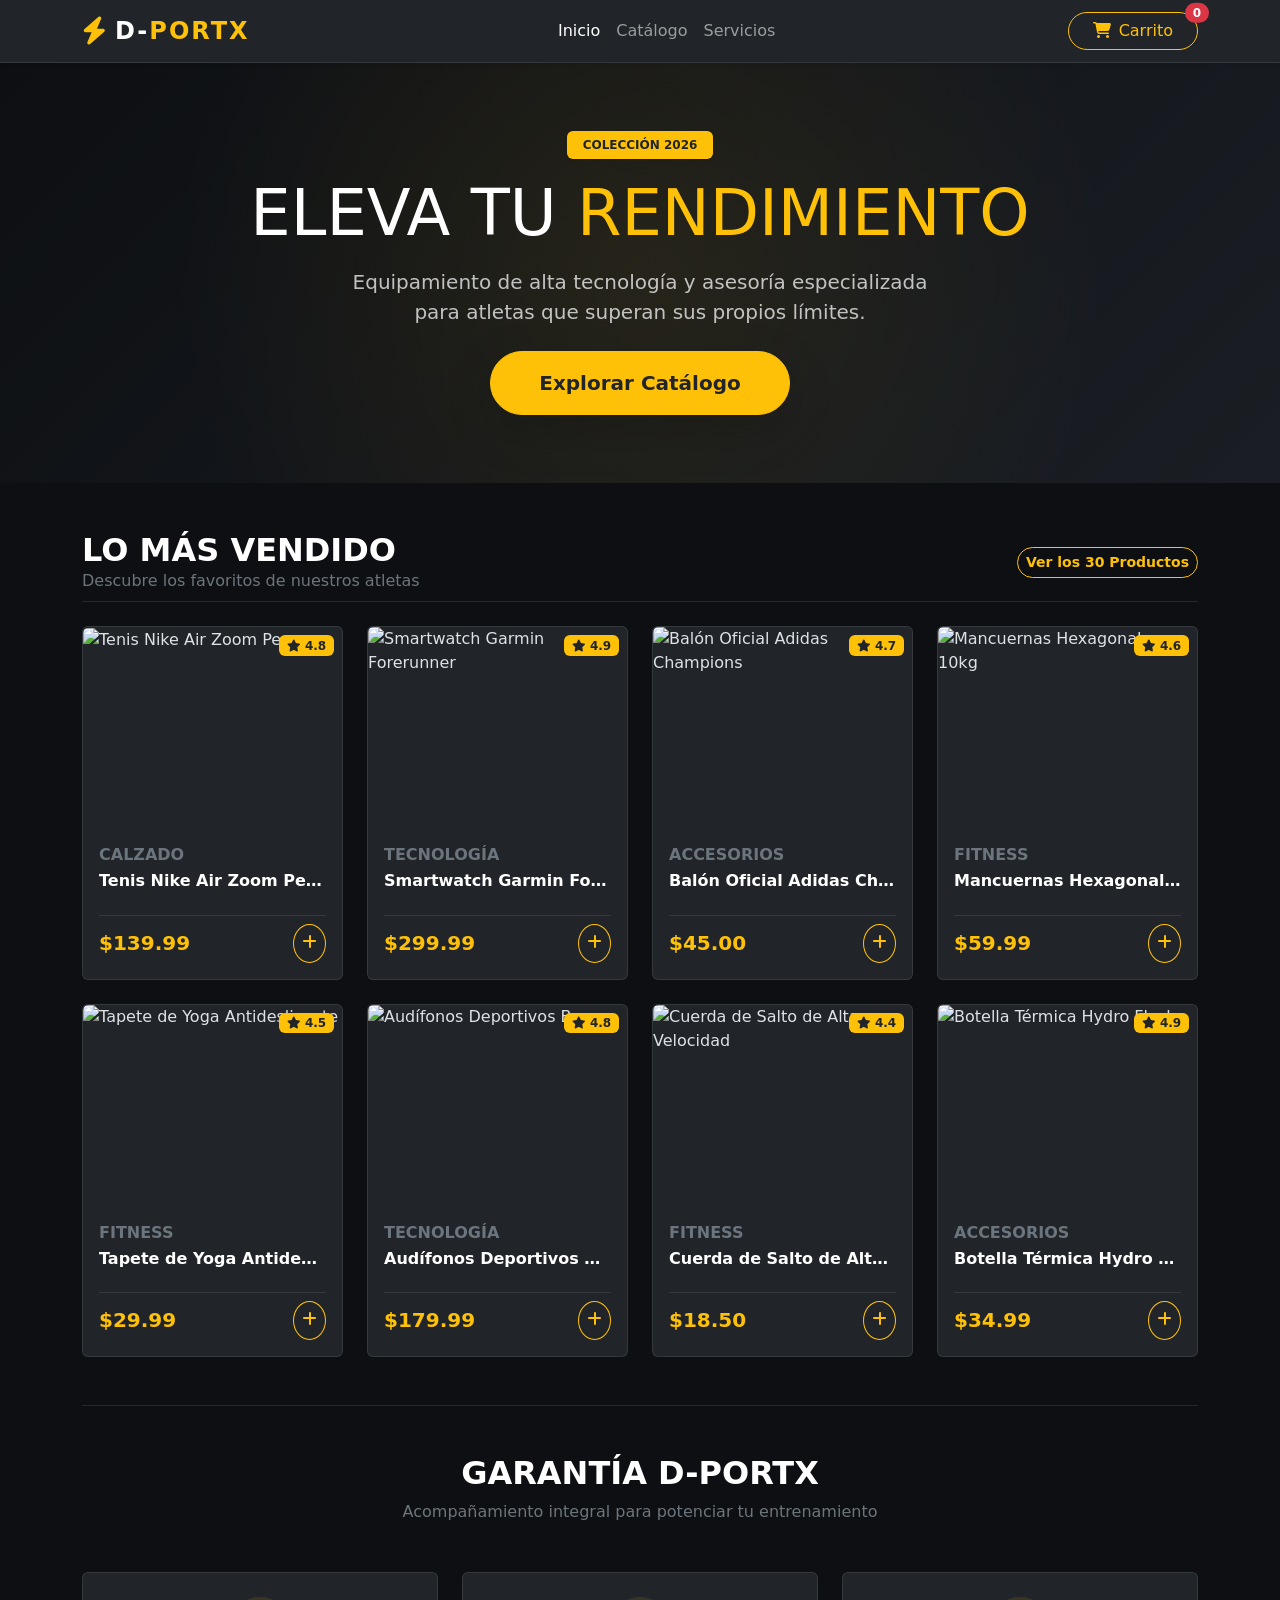
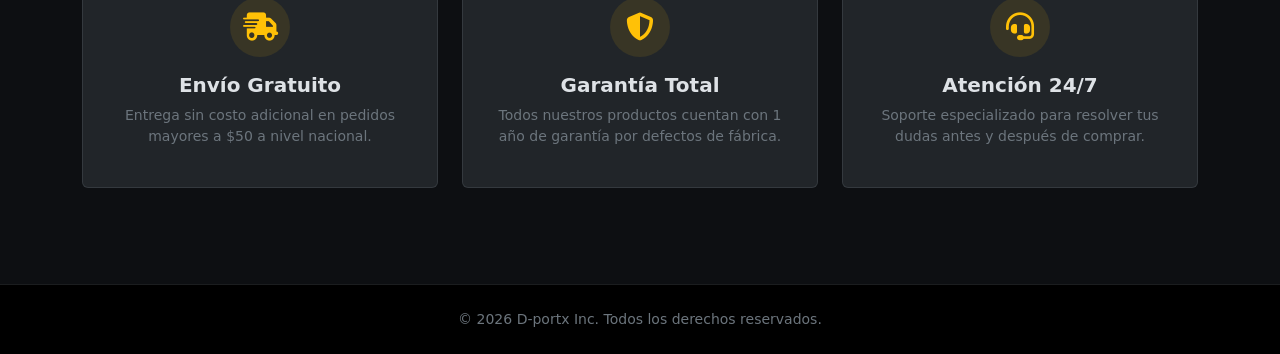
==== index.html @ d6200fca "chores: se inicializa git dentro de directorio de proyecto" ====
<!DOCTYPE html>
<html lang="es" data-bs-theme="dark">
<head>
    <meta charset="UTF-8">
    <meta name="viewport" content="width=device-width, initial-scale=1.0">
    <title>D-portx | Equipamiento Deportivo Elite</title>
    <!-- Bootstrap CSS -->
    <link href="https://cdn.jsdelivr.net/npm/bootstrap@5.3.2/dist/css/bootstrap.min.css" rel="stylesheet">
    <!-- FontAwesome -->
    <link rel="stylesheet" href="https://cdnjs.cloudflare.com/ajax/libs/font-awesome/6.4.0/css/all.min.css">
    <!-- Estilos personalizados -->
    <link rel="stylesheet" href="styles.css">
</head>
<body>

    <!-- NAVBAR -->
    <nav class="navbar navbar-expand-lg navbar-dark bg-dark sticky-top border-bottom border-secondary border-opacity-25 shadow-sm">
        <div class="container">
            <a class="navbar-brand fw-bold d-flex align-items-center gap-2" href="index.html">
                <i class="fa-solid fa-bolt text-warning fs-3"></i>
                <span class="fs-4 tracking-wider">D-<span class="text-warning">PORTX</span></span>
            </a>
            
            <button class="navbar-toggler border-0" type="button" data-bs-toggle="collapse" data-bs-target="#navbarNav">
                <span class="navbar-toggler-icon"></span>
            </button>

            <div class="collapse navbar-collapse" id="navbarNav">
                <ul class="navbar-nav me-auto mb-2 mb-lg-0 mx-auto">
                    <li class="nav-item"><a class="nav-link active fw-medium" href="index.html">Inicio</a></li>
                    <li class="nav-item"><a class="nav-link fw-medium" href="catalogo.html">Catálogo</a></li>
                    <li class="nav-item"><a class="nav-link fw-medium" href="servicios.html">Servicios</a></li>
                </ul>

                <button class="btn btn-outline-warning position-relative rounded-pill px-4" 
                        type="button" 
                        data-bs-toggle="offcanvas" 
                        data-bs-target="#cartOffcanvas">
                    <i class="fa-solid fa-cart-shopping me-2"></i>Carrito
                    <span id="cartBadge" class="position-absolute top-0 start-100 translate-middle badge rounded-pill bg-danger">
                        0
                    </span>
                </button>
            </div>
        </div>
    </nav>

    <!-- HERO SECTION -->
    <header id="hero" class="hero-section d-flex align-items-center text-center text-white position-relative overflow-hidden py-5">
        <div class="container z-1">
            <span class="badge bg-warning text-dark fw-bold px-3 py-2 text-uppercase mb-3 shadow-sm">
                Colección 2026
            </span>
            <h1 class="display-3 fw-black text-uppercase mb-3">Eleva tu <span class="text-warning">Rendimiento</span></h1>
            <p class="lead text-light opacity-75 mb-4 mx-auto" style="max-width: 600px;">
                Equipamiento de alta tecnología y asesoría especializada para atletas que superan sus propios límites.
            </p>
            <a href="catalogo.html" class="btn btn-warning btn-lg px-5 py-3 fw-bold rounded-pill shadow-lg hover-scale text-dark">
                Explorar Catálogo
            </a>
        </div>
        <div class="hero-overlay"></div>
    </header>

    <!-- PRODUCTOS DESTACADOS -->
    <main class="container py-5">
        <section class="mb-5">
            <div class="d-flex justify-content-between align-items-center mb-4 pb-2 border-bottom border-secondary border-opacity-25">
                <div>
                    <h2 class="h2 fw-bold text-uppercase m-0">Lo Más Vendido</h2>
                    <p class="text-secondary m-0">Descubre los favoritos de nuestros atletas</p>
                </div>
                <a href="catalogo.html" class="btn btn-outline-warning btn-sm rounded-pill fw-bold">Ver los 30 Productos</a>
            </div>

            <!-- Grid de productos -->
            <div class="row g-4" id="productsGrid"></div>
        </section>

        <!-- BENEFICIOS -->
        <section class="py-5 border-top border-secondary border-opacity-25">
            <div class="text-center mb-5">
                <h2 class="h2 fw-bold text-uppercase">Garantía D-portx</h2>
                <p class="text-secondary">Acompañamiento integral para potenciar tu entrenamiento</p>
            </div>

            <div class="row g-4">
                <div class="col-md-4">
                    <div class="card h-100 bg-dark border-secondary border-opacity-25 p-4 text-center hover-card">
                        <div class="service-icon bg-warning bg-opacity-10 text-warning rounded-circle mx-auto mb-3 d-flex align-items-center justify-content-center">
                            <i class="fa-solid fa-truck-fast fs-3"></i>
                        </div>
                        <h3 class="h5 fw-bold mb-2">Envío Gratuito</h3>
                        <p class="text-secondary small">Entrega sin costo adicional en pedidos mayores a $50 a nivel nacional.</p>
                    </div>
                </div>
                <div class="col-md-4">
                    <div class="card h-100 bg-dark border-secondary border-opacity-25 p-4 text-center hover-card">
                        <div class="service-icon bg-warning bg-opacity-10 text-warning rounded-circle mx-auto mb-3 d-flex align-items-center justify-content-center">
                            <i class="fa-solid fa-shield-halved fs-3"></i>
                        </div>
                        <h3 class="h5 fw-bold mb-2">Garantía Total</h3>
                        <p class="text-secondary small">Todos nuestros productos cuentan con 1 año de garantía por defectos de fábrica.</p>
                    </div>
                </div>
                <div class="col-md-4">
                    <div class="card h-100 bg-dark border-secondary border-opacity-25 p-4 text-center hover-card">
                        <div class="service-icon bg-warning bg-opacity-10 text-warning rounded-circle mx-auto mb-3 d-flex align-items-center justify-content-center">
                            <i class="fa-solid fa-headset fs-3"></i>
                        </div>
                        <h3 class="h5 fw-bold mb-2">Atención 24/7</h3>
                        <p class="text-secondary small">Soporte especializado para resolver tus dudas antes y después de comprar.</p>
                    </div>
                </div>
            </div>
        </section>
    </main>

    <!-- OFFCANVAS CARRITO -->
    <div class="offcanvas offcanvas-end bg-dark text-white border-start border-secondary border-opacity-25" tabindex="-1" id="cartOffcanvas">
        <div class="offcanvas-header border-bottom border-secondary border-opacity-25">
            <h5 class="offcanvas-title fw-bold d-flex align-items-center gap-2">
                <i class="fa-solid fa-cart-shopping text-warning"></i> Tu Carrito de Compras
            </h5>
            <button type="button" class="btn-close btn-close-white" data-bs-dismiss="offcanvas"></button>
        </div>
        
        <div class="offcanvas-body d-flex flex-column justify-content-between">
            <div id="cartItemsList" class="d-flex flex-column gap-3 overflow-y-auto mb-3 pe-1"></div>

            <div class="border-top border-secondary border-opacity-25 pt-3">
                <div class="d-flex justify-content-between align-items-center mb-3 fs-5">
                    <span class="fw-bold">Total:</span>
                    <span id="cartTotal" class="fw-bold text-warning fs-4">$0.00</span>
                </div>
                <div class="d-grid gap-2">
                    <button id="checkoutBtn" class="btn btn-warning fw-bold py-2 shadow text-dark">
                        Finalizar Compra
                    </button>
                    <button id="clearCartBtn" class="btn btn-outline-danger btn-sm py-1">
                        Vaciar Carrito
                    </button>
                </div>
            </div>
        </div>
    </div>

    <!-- FOOTER -->
    <footer class="bg-black text-secondary py-4 border-top border-secondary border-opacity-25">
        <div class="container text-center">
            <p class="mb-0 small">&copy; 2026 D-portx Inc. Todos los derechos reservados.</p>
        </div>
    </footer>

    <!-- LIBRERÍAS EXTERNAS -->
    <script src="https://cdn.jsdelivr.net/npm/sweetalert2@11"></script>
    <script src="https://cdn.jsdelivr.net/npm/canvas-confetti@1.6.0/dist/confetti.browser.min.js"></script>
    <script src="https://cdn.jsdelivr.net/npm/bootstrap@5.3.2/dist/js/bootstrap.bundle.min.js"></script>
    <script src="app.js"></script>
</body>
</html>
---- styles.css ----
/* Estilos Globales - D-portx */
:root {
    --bg-dark: #0d0f12;
    --card-bg: #161a1e;
    --neon-yellow: #ffc107;
    --text-muted: #a0a6b1;
}

body {
    background-color: var(--bg-dark);
    color: #ffffff;
    font-family: 'Segoe UI', system-ui, -apple-system, sans-serif;
}

.tracking-wider {
    letter-spacing: 2px;
}

/* HERO SECTION */
.hero-section {
    min-height: 420px;
    background: linear-gradient(135deg, #0d0f12 0%, #1a1e24 100%);
}

.hero-overlay {
    position: absolute;
    top: 0;
    left: 0;
    width: 100%;
    height: 100%;
    background: radial-gradient(circle at center, rgba(255, 193, 7, 0.08) 0%, transparent 70%);
    pointer-events: none;
}

/* TRANSICIONES Y HOVERS */
.hover-scale {
    transition: transform 0.25s cubic-bezier(0.175, 0.885, 0.32, 1.275);
}

.hover-scale:hover {
    transform: scale(1.05);
}

.hover-card {
    transition: transform 0.3s ease, border-color 0.3s ease, box-shadow 0.3s ease;
}

.hover-card:hover {
    transform: translateY(-6px);
    border-color: rgba(255, 193, 7, 0.5) !important;
    box-shadow: 0 10px 20px rgba(0, 0, 0, 0.4);
}

.service-icon {
    width: 60px;
    height: 60px;
}

/* ANIMACIONES */
@keyframes addPulse {
    0% { transform: scale(1); }
    50% { transform: scale(1.2); }
    100% { transform: scale(1); }
}

.cart-bounce {
    animation: addPulse 0.4s ease-in-out;
}

.product-card-enter {
    opacity: 0;
    transform: translateY(20px);
    animation: fadeInUp 0.4s forwards ease-out;
}

@keyframes fadeInUp {
    to {
        opacity: 1;
        transform: translateY(0);
    }
}

/* Scrollbar Carrito */
#cartItemsList::-webkit-scrollbar {
    width: 6px;
}

#cartItemsList::-webkit-scrollbar-thumb {
    background: rgba(255, 255, 255, 0.2);
    border-radius: 4px;
}
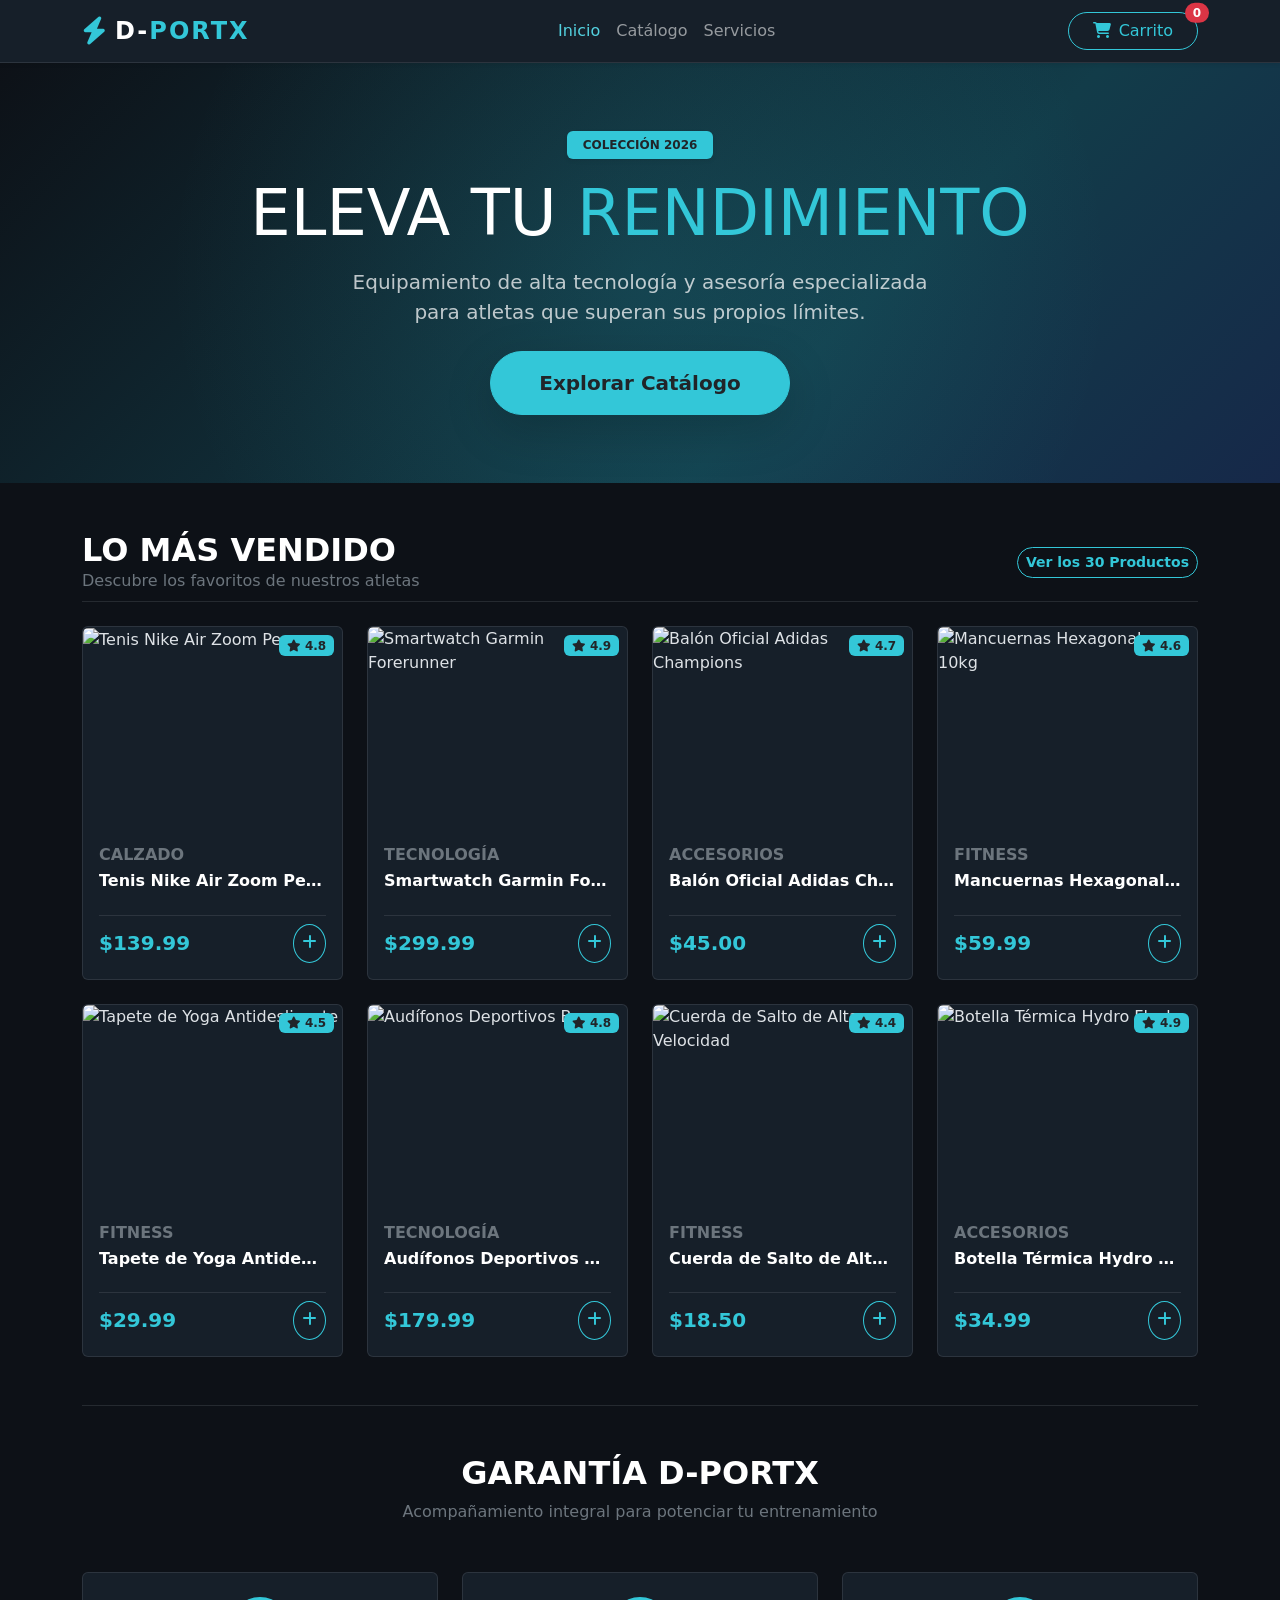
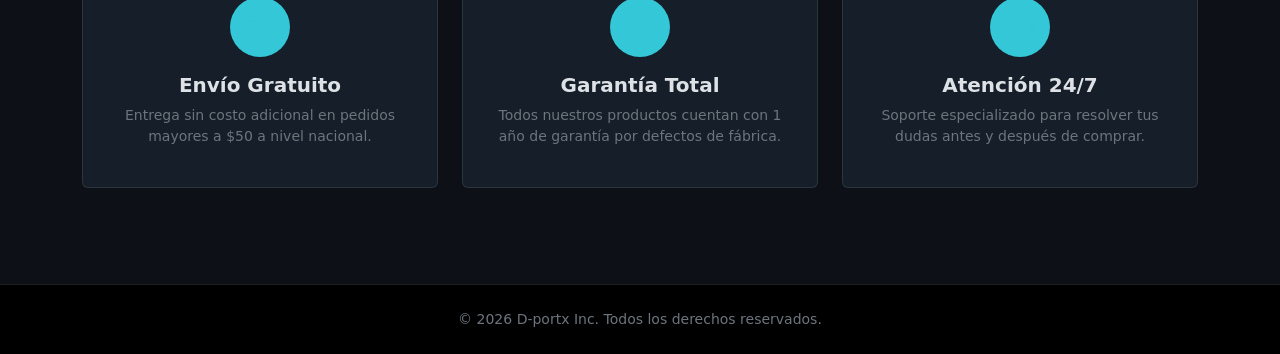
==== commit 9e971423: "Actualización completa de colores" ====
--- a/index.html
+++ b/index.html
@@ -17,8 +17,8 @@
     <nav class="navbar navbar-expand-lg navbar-dark bg-dark sticky-top border-bottom border-secondary border-opacity-25 shadow-sm">
         <div class="container">
             <a class="navbar-brand fw-bold d-flex align-items-center gap-2" href="index.html">
-                <i class="fa-solid fa-bolt text-warning fs-3"></i>
-                <span class="fs-4 tracking-wider">D-<span class="text-warning">PORTX</span></span>
+                <i class="fa-solid fa-bolt text-cyan fs-3"></i>
+                <span class="fs-4 tracking-wider">D-<span class="text-cyan">PORTX</span></span>
             </a>
             
             <button class="navbar-toggler border-0" type="button" data-bs-toggle="collapse" data-bs-target="#navbarNav">
@@ -32,15 +32,16 @@
                     <li class="nav-item"><a class="nav-link fw-medium" href="servicios.html">Servicios</a></li>
                 </ul>
 
-                <button class="btn btn-outline-warning position-relative rounded-pill px-4" 
-                        type="button" 
-                        data-bs-toggle="offcanvas" 
-                        data-bs-target="#cartOffcanvas">
-                    <i class="fa-solid fa-cart-shopping me-2"></i>Carrito
-                    <span id="cartBadge" class="position-absolute top-0 start-100 translate-middle badge rounded-pill bg-danger">
-                        0
-                    </span>
-                </button>
+               <button class="btn btn-outline-cyan position-relative rounded-pill px-4"
+               type="button"
+               data-bs-toggle="offcanvas"
+               data-bs-target="#cartOffcanvas">
+               <i class="fa-solid fa-cart-shopping me-2"></i>Carrito
+             <span id="cartBadge"
+          class="position-absolute top-0 start-100 translate-middle badge rounded-pill bg-danger">
+        0
+    </span>
+</button>
             </div>
         </div>
     </nav>
@@ -48,15 +49,16 @@
     <!-- HERO SECTION -->
     <header id="hero" class="hero-section d-flex align-items-center text-center text-white position-relative overflow-hidden py-5">
         <div class="container z-1">
-            <span class="badge bg-warning text-dark fw-bold px-3 py-2 text-uppercase mb-3 shadow-sm">
+            <span class="badge bg-cyan text-dark fw-bold px-3 py-2 text-uppercase mb-3 shadow-sm">
                 Colección 2026
             </span>
-            <h1 class="display-3 fw-black text-uppercase mb-3">Eleva tu <span class="text-warning">Rendimiento</span></h1>
+            <h1 class="display-3 fw-black text-uppercase mb-3">Eleva tu <span class="text-cyan">Rendimiento</span></h1>
             <p class="lead text-light opacity-75 mb-4 mx-auto" style="max-width: 600px;">
                 Equipamiento de alta tecnología y asesoría especializada para atletas que superan sus propios límites.
             </p>
-            <a href="catalogo.html" class="btn btn-warning btn-lg px-5 py-3 fw-bold rounded-pill shadow-lg hover-scale text-dark">
-                Explorar Catálogo
+            <a href="catalogo.html"
+              class="btn btn-cyan btn-lg px-5 py-3 fw-bold rounded-pill shadow-lg hover-scale text-dark">
+              Explorar Catálogo
             </a>
         </div>
         <div class="hero-overlay"></div>
@@ -70,7 +72,7 @@
                     <h2 class="h2 fw-bold text-uppercase m-0">Lo Más Vendido</h2>
                     <p class="text-secondary m-0">Descubre los favoritos de nuestros atletas</p>
                 </div>
-                <a href="catalogo.html" class="btn btn-outline-warning btn-sm rounded-pill fw-bold">Ver los 30 Productos</a>
+                <a href="catalogo.html" class="btn btn-outline-cyan btn-sm rounded-pill fw-bold">Ver los 30 Productos</a>
             </div>
 
             <!-- Grid de productos -->
@@ -87,7 +89,7 @@
             <div class="row g-4">
                 <div class="col-md-4">
                     <div class="card h-100 bg-dark border-secondary border-opacity-25 p-4 text-center hover-card">
-                        <div class="service-icon bg-warning bg-opacity-10 text-warning rounded-circle mx-auto mb-3 d-flex align-items-center justify-content-center">
+                        <div class="service-icon bg-cyan bg-opacity-10 text-cyan rounded-circle mx-auto mb-3 d-flex align-items-center justify-content-center">
                             <i class="fa-solid fa-truck-fast fs-3"></i>
                         </div>
                         <h3 class="h5 fw-bold mb-2">Envío Gratuito</h3>
@@ -96,7 +98,7 @@
                 </div>
                 <div class="col-md-4">
                     <div class="card h-100 bg-dark border-secondary border-opacity-25 p-4 text-center hover-card">
-                        <div class="service-icon bg-warning bg-opacity-10 text-warning rounded-circle mx-auto mb-3 d-flex align-items-center justify-content-center">
+                        <div class="service-icon bg-cyan bg-opacity-10 text-cyan rounded-circle mx-auto mb-3 d-flex align-items-center justify-content-center">
                             <i class="fa-solid fa-shield-halved fs-3"></i>
                         </div>
                         <h3 class="h5 fw-bold mb-2">Garantía Total</h3>
@@ -105,7 +107,7 @@
                 </div>
                 <div class="col-md-4">
                     <div class="card h-100 bg-dark border-secondary border-opacity-25 p-4 text-center hover-card">
-                        <div class="service-icon bg-warning bg-opacity-10 text-warning rounded-circle mx-auto mb-3 d-flex align-items-center justify-content-center">
+                        <div class="service-icon bg-cyan bg-opacity-10 text-cyan rounded-circle mx-auto mb-3 d-flex align-items-center justify-content-center">
                             <i class="fa-solid fa-headset fs-3"></i>
                         </div>
                         <h3 class="h5 fw-bold mb-2">Atención 24/7</h3>
@@ -120,7 +122,7 @@
     <div class="offcanvas offcanvas-end bg-dark text-white border-start border-secondary border-opacity-25" tabindex="-1" id="cartOffcanvas">
         <div class="offcanvas-header border-bottom border-secondary border-opacity-25">
             <h5 class="offcanvas-title fw-bold d-flex align-items-center gap-2">
-                <i class="fa-solid fa-cart-shopping text-warning"></i> Tu Carrito de Compras
+                <i class="fa-solid fa-cart-shopping text-cyan"></i> Tu Carrito de Compras
             </h5>
             <button type="button" class="btn-close btn-close-white" data-bs-dismiss="offcanvas"></button>
         </div>
@@ -131,10 +133,10 @@
             <div class="border-top border-secondary border-opacity-25 pt-3">
                 <div class="d-flex justify-content-between align-items-center mb-3 fs-5">
                     <span class="fw-bold">Total:</span>
-                    <span id="cartTotal" class="fw-bold text-warning fs-4">$0.00</span>
+                    <span id="cartTotal" class="fw-bold text-cyan fs-4">$0.00</span>
                 </div>
                 <div class="d-grid gap-2">
-                    <button id="checkoutBtn" class="btn btn-warning fw-bold py-2 shadow text-dark">
+                    <button id="checkoutBtn" class="btn btn-cyan fw-bold py-2 shadow text-dark">
                         Finalizar Compra
                     </button>
                     <button id="clearCartBtn" class="btn btn-outline-danger btn-sm py-1">
--- a/styles.css
+++ b/styles.css
@@ -1,10 +1,21 @@
-/* Estilos Globales - D-portx */
+
+/* =====================================
+   D-PORTX | IDENTIDAD VISUAL
+   ===================================== */
+
 :root {
-    --bg-dark: #0d0f12;
-    --card-bg: #161a1e;
-    --neon-yellow: #ffc107;
+    --bg-dark: #0d1117;
+    --card-bg: #161f29;
+    --cyan-primary: #33c7d8;
+    --cyan-hover: #53d1df;
+    --cyan-dark: #136163;
+    --cyan-secondary: #1a98a6;
+    --cyan-light: #b3ecf0;
+    --electric-blue: #4169e1;
     --text-muted: #a0a6b1;
 }
+
+/* ESTILOS GLOBALES */
 
 body {
     background-color: var(--bg-dark);
@@ -16,10 +27,76 @@
     letter-spacing: 2px;
 }
 
+/* COLORES PERSONALIZADOS */
+
+.text-cyan {
+    color: var(--cyan-primary) !important;
+}
+
+.bg-cyan {
+    --bs-bg-opacity: 1;
+    background-color: rgba(51, 199, 216, var(--bs-bg-opacity)) !important;
+}
+
+.border-cyan {
+    border-color: var(--cyan-primary) !important;
+}
+
+/* BOTONES PRINCIPALES */
+
+.btn-cyan {
+    --bs-btn-color: #0d1117;
+    --bs-btn-bg: #33c7d8;
+    --bs-btn-border-color: #33c7d8;
+    --bs-btn-hover-color: #0d1117;
+    --bs-btn-hover-bg: #53d1df;
+    --bs-btn-hover-border-color: #53d1df;
+    --bs-btn-active-color: #0d1117;
+    --bs-btn-active-bg: #1fbdd2;
+    --bs-btn-active-border-color: #1fbdd2;
+    --bs-btn-disabled-color: #0d1117;
+    --bs-btn-disabled-bg: #33c7d8;
+    --bs-btn-disabled-border-color: #33c7d8;
+}
+
+/* BOTONES SECUNDARIOS */
+
+.btn-outline-cyan {
+    --bs-btn-color: #33c7d8;
+    --bs-btn-border-color: #33c7d8;
+    --bs-btn-hover-color: #0d1117;
+    --bs-btn-hover-bg: #33c7d8;
+    --bs-btn-hover-border-color: #33c7d8;
+    --bs-btn-active-color: #0d1117;
+    --bs-btn-active-bg: #1fbdd2;
+    --bs-btn-active-border-color: #1fbdd2;
+}
+
+/* NAVBAR */
+
+.navbar.bg-dark {
+    background-color: var(--card-bg) !important;
+}
+
+.nav-link {
+    transition: color 0.3s ease;
+}
+
+.nav-link:hover,
+.nav-link.active {
+    color: var(--cyan-hover) !important;
+}
+
 /* HERO SECTION */
+
 .hero-section {
     min-height: 420px;
-    background: linear-gradient(135deg, #0d0f12 0%, #1a1e24 100%);
+    background: linear-gradient(
+        135deg,
+        #0d1117 0%,
+        #123c49 65%,
+        #162849 100%
+    );
 }
 
 .hero-overlay {
@@ -28,35 +105,73 @@
     left: 0;
     width: 100%;
     height: 100%;
-    background: radial-gradient(circle at center, rgba(255, 193, 7, 0.08) 0%, transparent 70%);
+    background: radial-gradient(
+        circle at center,
+        rgba(51, 199, 216, 0.12) 0%,
+        transparent 70%
+    );
     pointer-events: none;
 }
 
-/* TRANSICIONES Y HOVERS */
-.hover-scale {
-    transition: transform 0.25s cubic-bezier(0.175, 0.885, 0.32, 1.275);
-}
-
-.hover-scale:hover {
-    transform: scale(1.05);
+/* TARJETAS */
+
+.card.bg-dark {
+    background-color: var(--card-bg) !important;
 }
 
 .hover-card {
-    transition: transform 0.3s ease, border-color 0.3s ease, box-shadow 0.3s ease;
+    transition:
+        transform 0.3s ease,
+        border-color 0.3s ease,
+        box-shadow 0.3s ease;
 }
 
 .hover-card:hover {
     transform: translateY(-6px);
-    border-color: rgba(255, 193, 7, 0.5) !important;
-    box-shadow: 0 10px 20px rgba(0, 0, 0, 0.4);
-}
+    border-color: var(--cyan-primary) !important;
+    box-shadow: 0 10px 25px rgba(51, 199, 216, 0.3);
+}
+
+/* PLAN DESTACADO */
+
+.card.border-cyan {
+    border: 2px solid var(--cyan-primary) !important;
+    box-shadow: 0 0 20px rgba(65, 105, 225, 0.15);
+}
+
+.card.border-cyan:hover {
+    box-shadow:
+        0 10px 30px rgba(51, 199, 216, 0.3),
+        0 0 18px rgba(65, 105, 225, 0.2);
+}
+
+/* ICONOS DE SERVICIOS */
 
 .service-icon {
     width: 60px;
     height: 60px;
 }
 
-/* ANIMACIONES */
+/* ANIMACIONES HOVER */
+
+.hover-scale {
+    transition: transform 0.25s
+        cubic-bezier(0.175, 0.885, 0.32, 1.275);
+}
+
+.hover-scale:hover {
+    transform: scale(1.05);
+}
+
+/* BUSCADOR */
+
+.form-control:focus {
+    border-color: var(--cyan-primary) !important;
+    box-shadow: 0 0 0 0.2rem rgba(51, 199, 216, 0.2);
+}
+
+/* ANIMACION CARRITO */
+
 @keyframes addPulse {
     0% { transform: scale(1); }
     50% { transform: scale(1.2); }
@@ -66,6 +181,8 @@
 .cart-bounce {
     animation: addPulse 0.4s ease-in-out;
 }
+
+/* ANIMACION PRODUCTOS */
 
 .product-card-enter {
     opacity: 0;
@@ -80,12 +197,24 @@
     }
 }
 
-/* Scrollbar Carrito */
+/* SCROLLBAR CARRITO */
+
 #cartItemsList::-webkit-scrollbar {
     width: 6px;
 }
 
 #cartItemsList::-webkit-scrollbar-thumb {
-    background: rgba(255, 255, 255, 0.2);
+    background: rgba(51, 199, 216, 0.4);
     border-radius: 4px;
+}
+
+#cartItemsList::-webkit-scrollbar-thumb:hover {
+    background: var(--cyan-primary);
+}
+
+/* ALERTAS SWEETALERT2 */
+
+.swal2-icon.swal2-warning {
+    border-color: var(--cyan-primary) !important;
+    color: var(--cyan-primary) !important;
 }
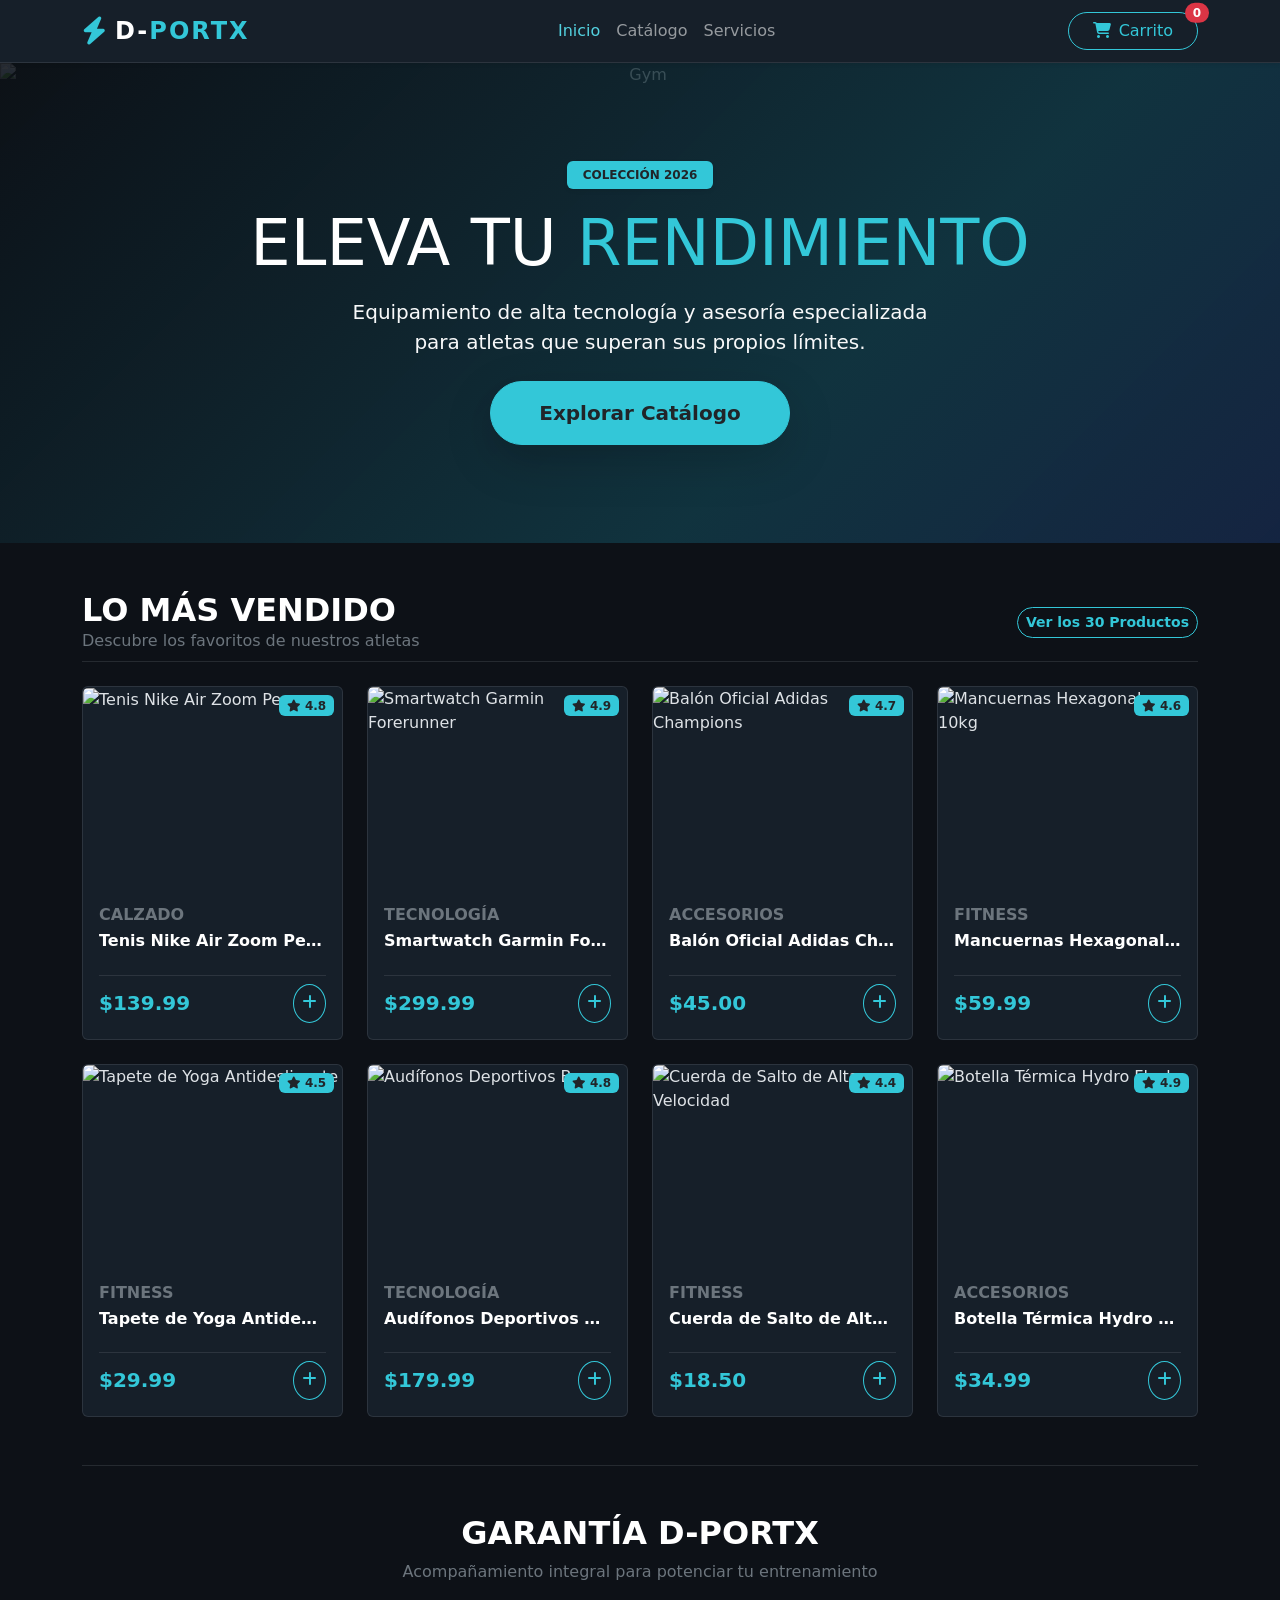
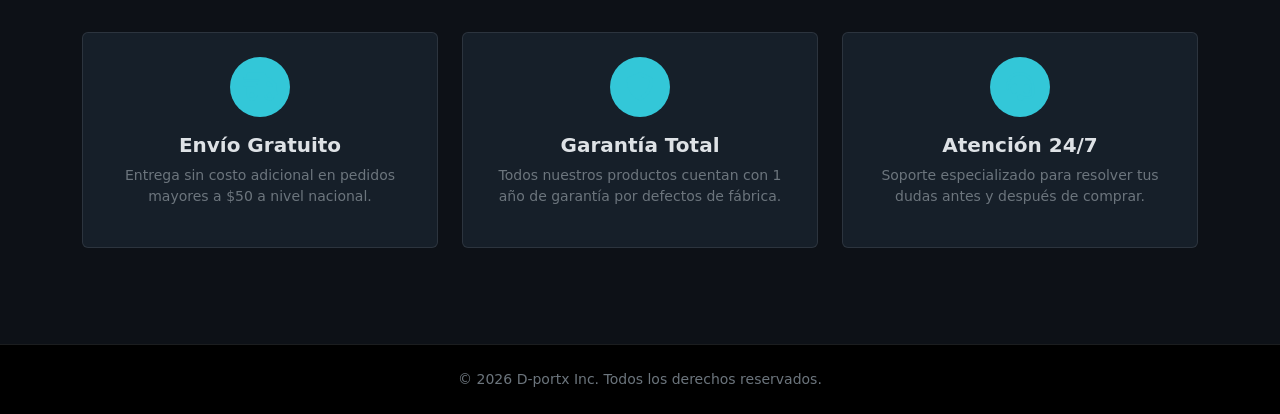
==== commit a4ef76f9: "feature: se añade carrusel interactivo a la sección header" ====
--- a/index.html
+++ b/index.html
@@ -31,38 +31,59 @@
                     <li class="nav-item"><a class="nav-link fw-medium" href="catalogo.html">Catálogo</a></li>
                     <li class="nav-item"><a class="nav-link fw-medium" href="servicios.html">Servicios</a></li>
                 </ul>
-
-               <button class="btn btn-outline-cyan position-relative rounded-pill px-4"
-               type="button"
-               data-bs-toggle="offcanvas"
-               data-bs-target="#cartOffcanvas">
-               <i class="fa-solid fa-cart-shopping me-2"></i>Carrito
-             <span id="cartBadge"
-          class="position-absolute top-0 start-100 translate-middle badge rounded-pill bg-danger">
-        0
+                
+                
+                <button class="btn btn-outline-cyan position-relative rounded-pill px-4"
+                type="button"
+                data-bs-toggle="offcanvas"
+                data-bs-target="#cartOffcanvas">
+                <i class="fa-solid fa-cart-shopping me-2"></i>Carrito
+                <span id="cartBadge"
+            class="position-absolute top-0 start-100 translate-middle badge rounded-pill bg-danger">
     </span>
 </button>
             </div>
         </div>
     </nav>
 
-    <!-- HERO SECTION -->
-    <header id="hero" class="hero-section d-flex align-items-center text-center text-white position-relative overflow-hidden py-5">
-        <div class="container z-1">
-            <span class="badge bg-cyan text-dark fw-bold px-3 py-2 text-uppercase mb-3 shadow-sm">
-                Colección 2026
-            </span>
-            <h1 class="display-3 fw-black text-uppercase mb-3">Eleva tu <span class="text-cyan">Rendimiento</span></h1>
-            <p class="lead text-light opacity-75 mb-4 mx-auto" style="max-width: 600px;">
-                Equipamiento de alta tecnología y asesoría especializada para atletas que superan sus propios límites.
-            </p>
-            <a href="catalogo.html"
-              class="btn btn-cyan btn-lg px-5 py-3 fw-bold rounded-pill shadow-lg hover-scale text-dark">
-              Explorar Catálogo
-            </a>
+    <!-- HERO SECTION CON CARRUSEL DE FONDO -->
+<header id="hero" class="hero-section position-relative overflow-hidden d-flex align-items-center text-center text-white py-5">
+    
+    <!-- CARRUSEL DE IMÁGENES DE FONDO -->
+    <div id="heroCarousel" class="carousel slide carousel-fade position-absolute top-0 start-0 w-100 h-100" data-bs-ride="carousel" data-bs-interval="2000">
+        <div class="carousel-inner h-100">
+            <div class="carousel-item active h-100">
+                <img src="https://images.unsplash.com/photo-1517838277536-f5f99be501cd?w=1600&auto=format&fit=crop&q=80" class="d-block w-100 h-100 object-fit-cover" alt="Gym">
+            </div>
+            <div class="carousel-item h-100">
+                <img src="https://images.unsplash.com/photo-1534438327276-14e5300c3a48?w=1600&auto=format&fit=crop&q=80" class="d-block w-100 h-100 object-fit-cover" alt="Crossfit">
+            </div>
+            <div class="carousel-item h-100">
+                <img src="https://images.unsplash.com/photo-1526506118085-60ce8714f8c5?w=1600&auto=format&fit=crop&q=80" class="d-block w-100 h-100 object-fit-cover" alt="Atleta">
+            </div>
+            <div class="carousel-item h-100">
+                <img src="https://images.unsplash.com/photo-1517963879433-6ad2b056d712?w=1600&auto=format&fit=crop&q=80" class="d-block w-100 h-100 object-fit-cover" alt="Entrenamiento">
+            </div>
         </div>
-        <div class="hero-overlay"></div>
-    </header>
+    </div>
+
+    <!-- CAPA OSCURA (OVERLAY) PARA ASEGURAR LEGIBILIDAD DEL TEXTO -->
+    <div class="hero-overlay position-absolute top-0 start-0 w-100 h-100 z-1"></div>
+
+    <!-- CONTENIDO DEL HERO -->
+    <div class="container position-relative z-2">
+        <span class="badge bg-cyan text-dark fw-bold px-3 py-2 text-uppercase mb-3 shadow-sm">
+            Colección 2026
+        </span>
+        <h1 class="display-3 fw-black text-uppercase mb-3">Eleva tu <span class="text-cyan">Rendimiento</span></h1>
+        <p class="lead text-light opacity-90 mb-4 mx-auto" style="max-width: 600px;">
+            Equipamiento de alta tecnología y asesoría especializada para atletas que superan sus propios límites.
+        </p>
+        <a href="catalogo.html" class="btn btn-cyan btn-lg px-5 py-3 fw-bold rounded-pill shadow-lg hover-scale text-dark">
+            Explorar Catálogo
+        </a>
+    </div>
+</header>
 
     <!-- PRODUCTOS DESTACADOS -->
     <main class="container py-5">
--- a/styles.css
+++ b/styles.css
@@ -87,30 +87,26 @@
     color: var(--cyan-hover) !important;
 }
 
-/* HERO SECTION */
-
+/* HERO SECTION Y CARRUSEL */
 .hero-section {
-    min-height: 420px;
+    min-height: 480px;
+    background-color: var(--bg-dark);
+}
+
+/* Capa gradiente oscura sobre las imágenes para resaltar el texto */
+.hero-overlay {
     background: linear-gradient(
         135deg,
-        #0d1117 0%,
-        #123c49 65%,
-        #162849 100%
-    );
-}
-
-.hero-overlay {
-    position: absolute;
-    top: 0;
-    left: 0;
-    width: 100%;
-    height: 100%;
-    background: radial-gradient(
-        circle at center,
-        rgba(51, 199, 216, 0.12) 0%,
-        transparent 70%
+        rgba(13, 17, 23, 0.88) 0%,
+        rgba(18, 60, 73, 0.80) 65%,
+        rgba(22, 40, 73, 0.85) 100%
     );
     pointer-events: none;
+}
+
+/* Transición suave para el carrusel de fondo */
+#heroCarousel .carousel-item {
+    transition: opacity 0.8s ease-in-out;
 }
 
 /* TARJETAS */
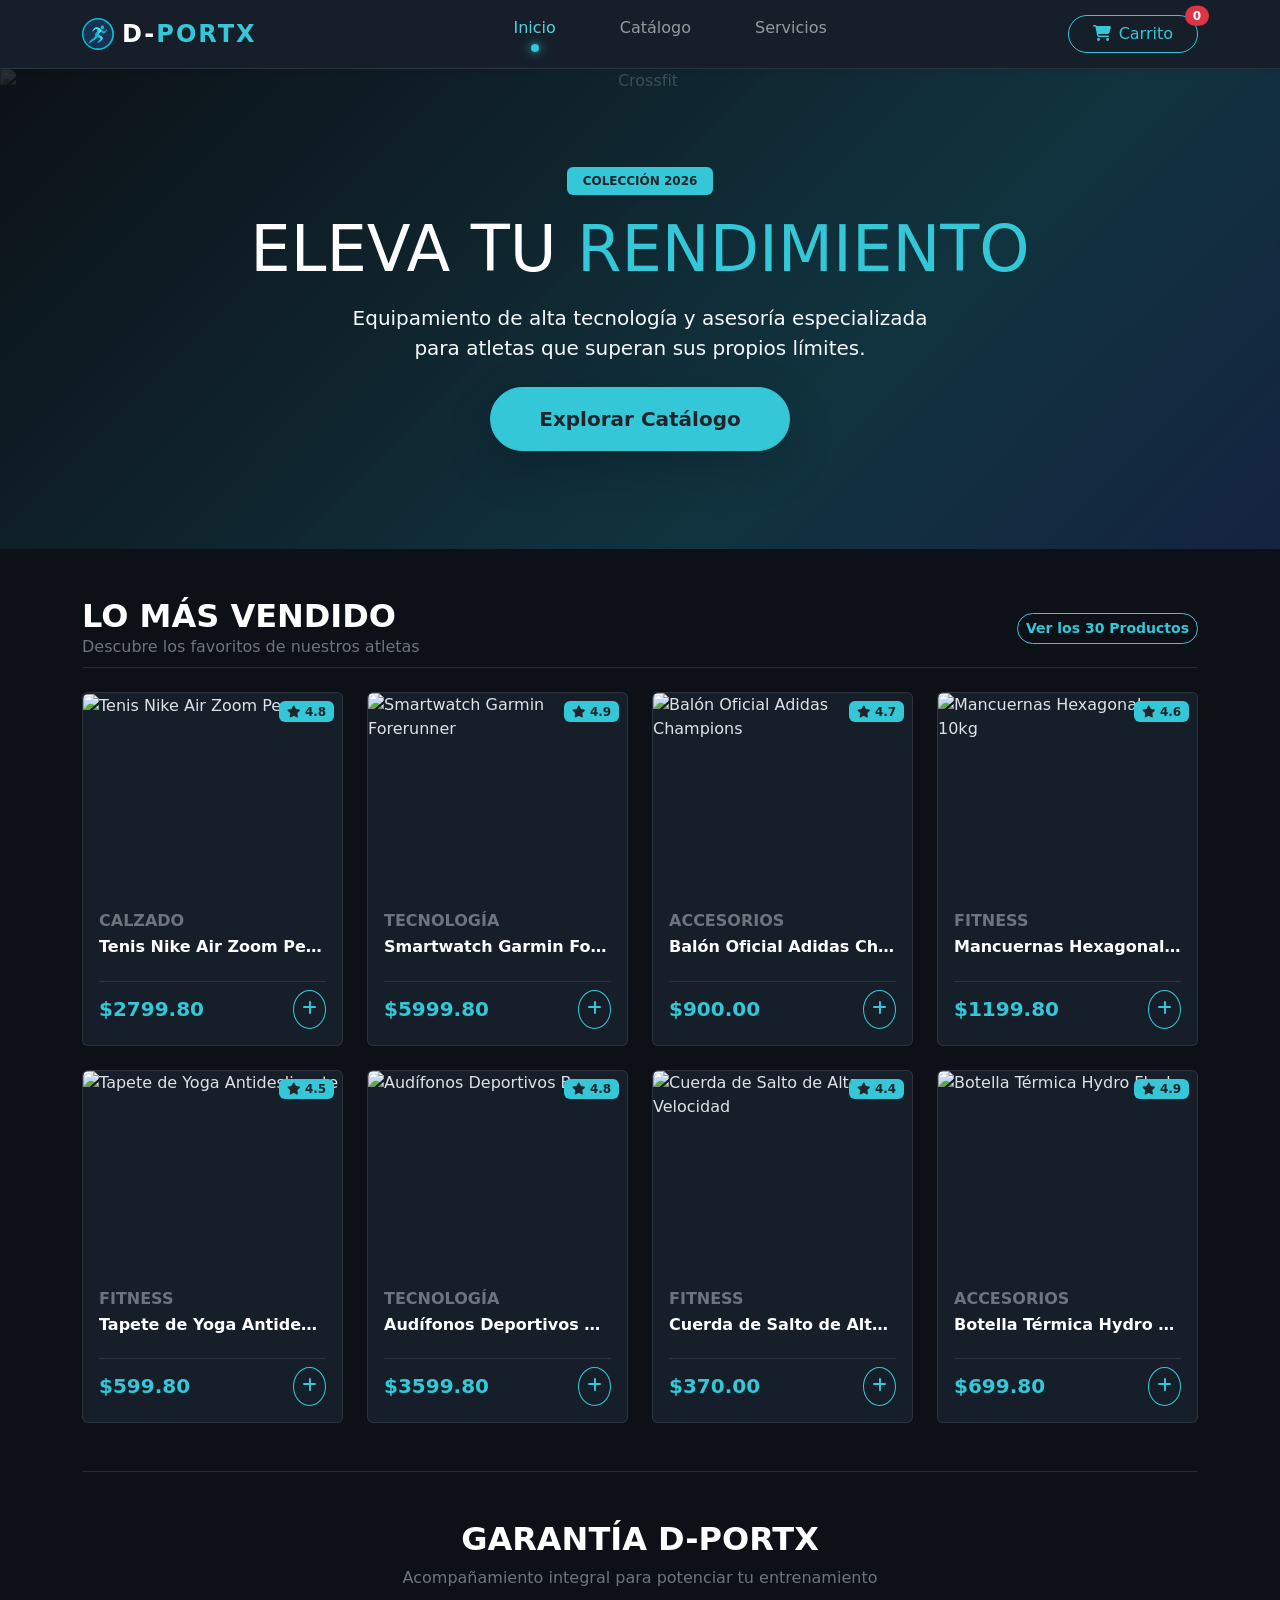
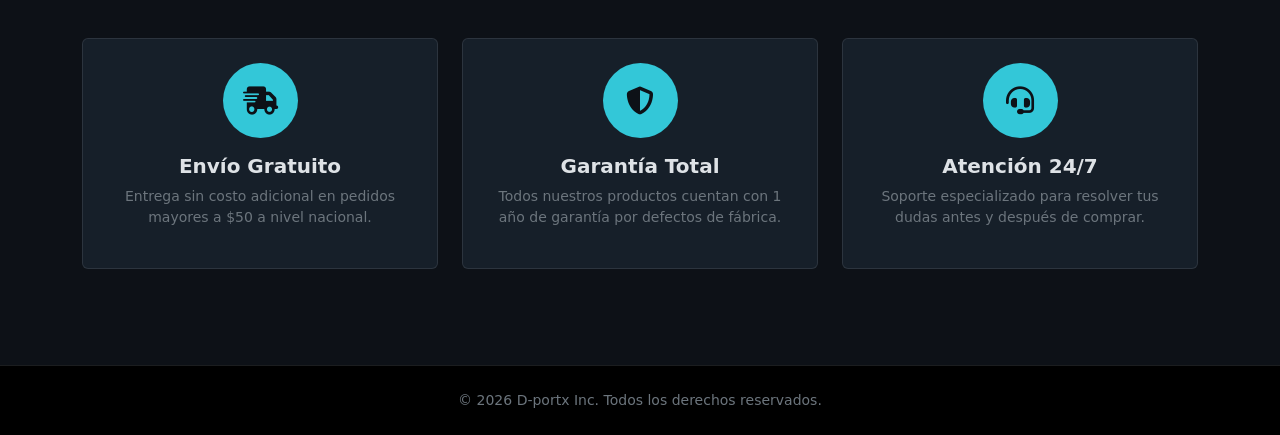
==== commit 326a67cb: "chores: se añaden estilos al navbar, y se añaden logos" ====
--- a/index.html
+++ b/index.html
@@ -10,6 +10,9 @@
     <link rel="stylesheet" href="https://cdnjs.cloudflare.com/ajax/libs/font-awesome/6.4.0/css/all.min.css">
     <!-- Estilos personalizados -->
     <link rel="stylesheet" href="styles.css">
+    <link rel="icon" href="/favicon.ico" sizes="32x32">
+    <link rel="icon" href="/logo.svg" type="image/svg+xml">
+    <link rel="apple-touch-icon" href="/logo.png">  
 </head>
 <body>
 
@@ -17,7 +20,7 @@
     <nav class="navbar navbar-expand-lg navbar-dark bg-dark sticky-top border-bottom border-secondary border-opacity-25 shadow-sm">
         <div class="container">
             <a class="navbar-brand fw-bold d-flex align-items-center gap-2" href="index.html">
-                <i class="fa-solid fa-bolt text-cyan fs-3"></i>
+                <img src="/logo.svg" alt="DportX logo" class="logo-icon">
                 <span class="fs-4 tracking-wider">D-<span class="text-cyan">PORTX</span></span>
             </a>
             
--- a/styles.css
+++ b/styles.css
@@ -11,7 +11,7 @@
     --cyan-dark: #136163;
     --cyan-secondary: #1a98a6;
     --cyan-light: #b3ecf0;
-    --electric-blue: #4169e1;
+    --electric-blue: #303f6b;
     --text-muted: #a0a6b1;
 }
 
@@ -36,6 +36,12 @@
 .bg-cyan {
     --bs-bg-opacity: 1;
     background-color: rgba(51, 199, 216, var(--bs-bg-opacity)) !important;
+}
+
+/*HICE ESTA CLASE PARA ADAPTAR LOS COLORES DE LA BARRA DE BUSQUEDA EN CATALOGO */
+.bg-powerBlue {
+    --bs-bg-opacity: 1;
+    background-color: rgba(29, 38, 66, var(--bs-bg-opacity)) !important;
 }
 
 .border-cyan {
@@ -213,4 +219,53 @@
 .swal2-icon.swal2-warning {
     border-color: var(--cyan-primary) !important;
     color: var(--cyan-primary) !important;
+}
+
+/* ICONOS */
+
+.service-icon {
+    width: 75px;
+    height: 75px;
+    background-color: #33c7d8 !important;
+    color: #0d1117 !important;
+    transition: transform 0.3s ease;
+}
+
+.service-icon i {
+    color: #0d1117 !important;
+}
+
+.hover-card:hover .service-icon {
+    transform: scale(1.12);
+    box-shadow: 0 0 20px rgba(51, 199, 216, 0.4);
+}
+
+/* SEPARACIÓN DEL NAVBAR Y MARCADOR CIRCULAR PARA PÁGINA ACTIVA */
+.navbar-nav {
+    gap: 3rem !important; /* Separación ampliada un 300% entre elementos */
+}
+
+.navbar-nav .nav-link {
+    position: relative;
+    display: flex;
+    flex-direction: column;
+    align-items: center;
+}
+
+.navbar-nav .nav-link.active::after {
+    content: '';
+    display: block;
+    width: 8px;
+    height: 8px;
+    background-color: var(--cyan-primary);
+    border-radius: 50%;
+    margin-top: 4px;
+    box-shadow: 0 0 10px var(--cyan-primary);
+}
+
+/*AJUSTES PARA EL LOGO*/
+.logo-icon {
+    height: 2rem;
+    width: auto;
+    vertical-align: middle;
 }
